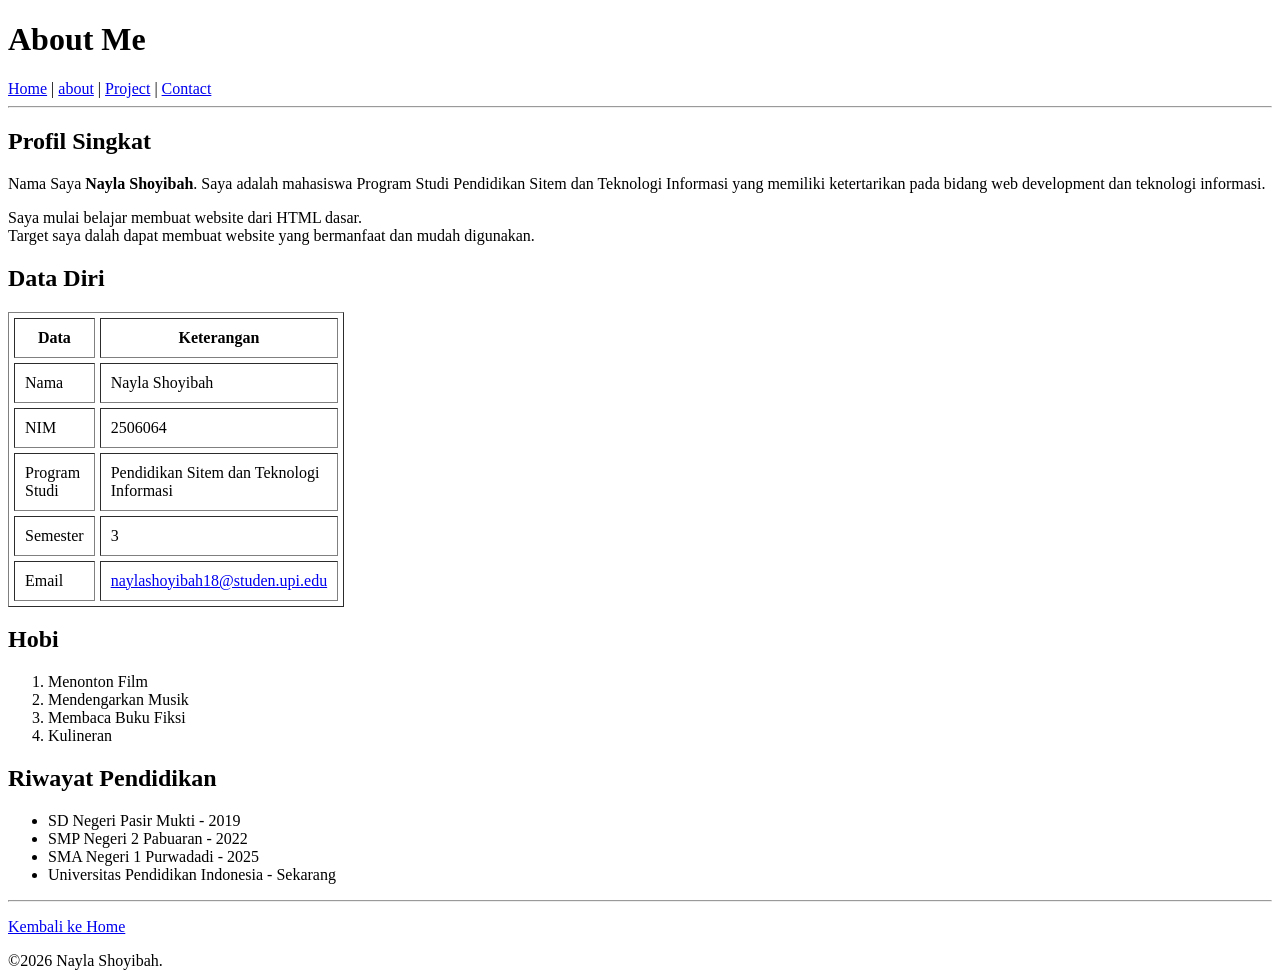
==== about.html @ e23f0d75 "Commit pertama tgl 9/9/2026" ====
<!doctype html>
<html lang="id">
  <head>
    <title>about Me</title>
  </head>
  <body>
    <!-- Isi halaman -->
    <h1>About Me</h1>
    <nav>
      <a href="home.html">Home</a> | <a href="about.html">about</a> |
      <a href="project.html">Project</a> |
      <a href="contact.html">Contact</a>
    </nav>
    <hr />
    <h2>Profil Singkat</h2>
    <p>
      Nama Saya <strong>Nayla Shoyibah</strong>. Saya adalah mahasiswa Program
      Studi Pendidikan Sitem dan Teknologi Informasi yang memiliki ketertarikan
      pada bidang web development dan teknologi informasi.
    </p>
    <p>
      Saya mulai belajar membuat website dari HTML dasar.
      <br />Target saya dalah dapat membuat website yang bermanfaat dan mudah
      digunakan.
    </p>
    <h2>Data Diri</h2>
    <table border="1" cellspacing="5" cellpadding="10" width="20%">
      <tr>
        <td align="center"><strong>Data</strong></td>
        <td align="center"><strong>Keterangan</strong></td>
      </tr>
      <tr>
        <td>Nama</td>
        <td>Nayla Shoyibah</td>
      </tr>
      <tr>
        <td>NIM</td>
        <td>2506064</td>
      </tr>
      <tr>
        <td>Program Studi</td>
        <td>Pendidikan Sitem dan Teknologi Informasi</td>
      </tr>
      <tr>
        <td>Semester</td>
        <td>3</td>
      </tr>
      <tr>
        <td>Email</td>
        <td>
          <a href="mailto:naylashoyibah18@studen.upi.edu.html">naylashoyibah18@studen.upi.edu</a>
        </td>
      </tr>
    </table>
    <h2>Hobi</h2>
    <ol>
      <li>Menonton Film</li>
      <li>Mendengarkan Musik</li>
      <li>Membaca Buku Fiksi</li>
      <li>Kulineran</li>
    </ol>
    <h2>Riwayat Pendidikan</h2>
    <ul>
      <li>SD Negeri Pasir Mukti - 2019</li>
      <li>SMP Negeri 2 Pabuaran - 2022</li>
      <li>SMA Negeri 1 Purwadadi - 2025</li>
      <li>Universitas Pendidikan Indonesia - Sekarang</li>
    </ul>
    <hr />
    <p>
    <a href="home.html">Kembali ke Home</a>
    </p>
    ©2026 Nayla Shoyibah.
  </body>
</html>
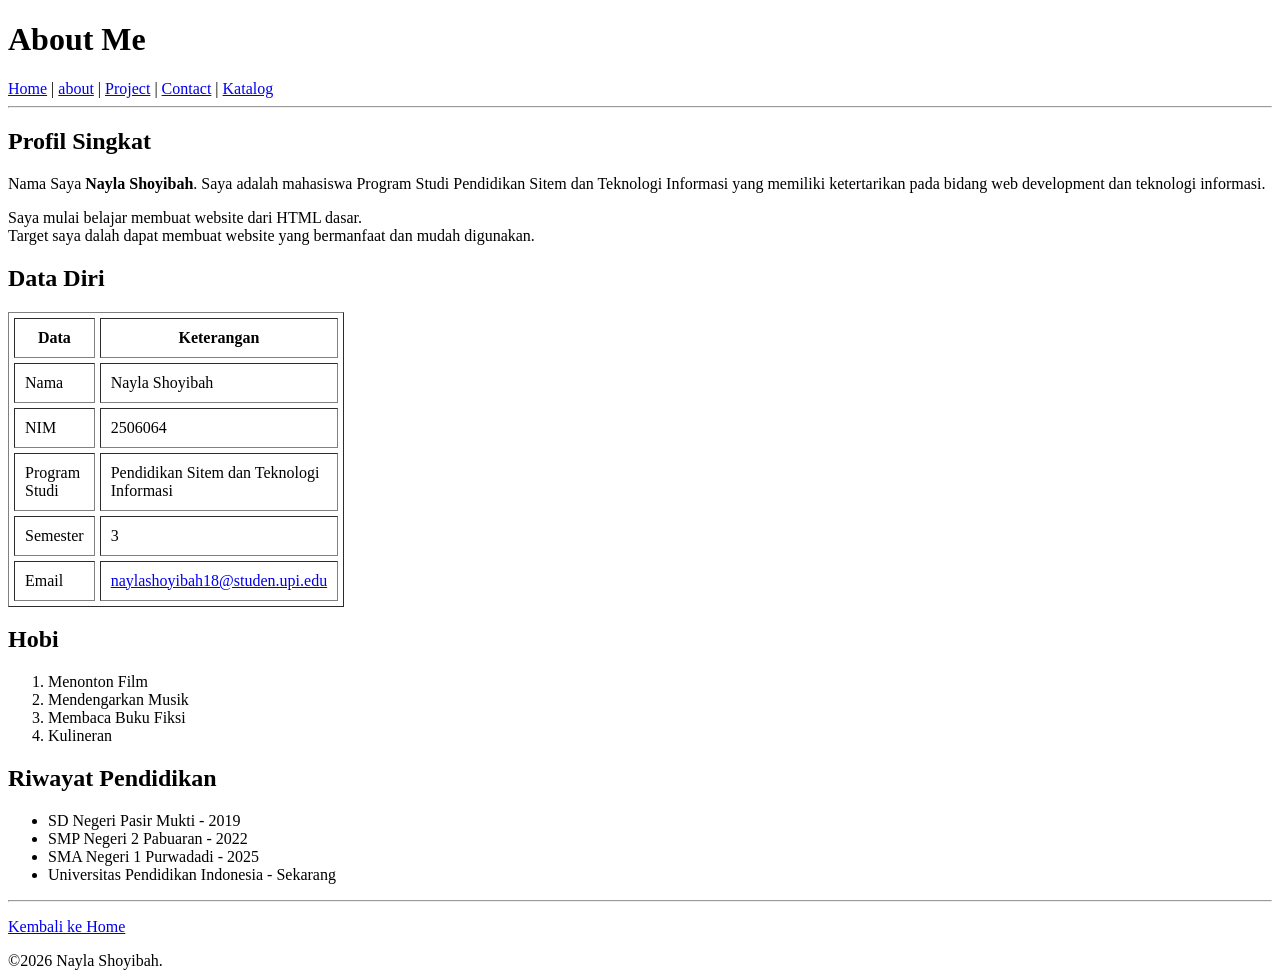
==== commit 5ea9d7d7: "Membuat tab katalog" ====
--- a/about.html
+++ b/about.html
@@ -7,9 +7,10 @@
     <!-- Isi halaman -->
     <h1>About Me</h1>
     <nav>
-      <a href="home.html">Home</a> | <a href="about.html">about</a> |
+      <a href="index.html">Home</a> | <a href="about.html">about</a> |
       <a href="project.html">Project</a> |
-      <a href="contact.html">Contact</a>
+      <a href="contact.html">Contact</a> |
+      <a href="katalog.html">Katalog</a>
     </nav>
     <hr />
     <h2>Profil Singkat</h2>
@@ -68,7 +69,7 @@
     </ul>
     <hr />
     <p>
-    <a href="home.html">Kembali ke Home</a>
+    <a href="index.html">Kembali ke Home</a>
     </p>
     ©2026 Nayla Shoyibah.
   </body>
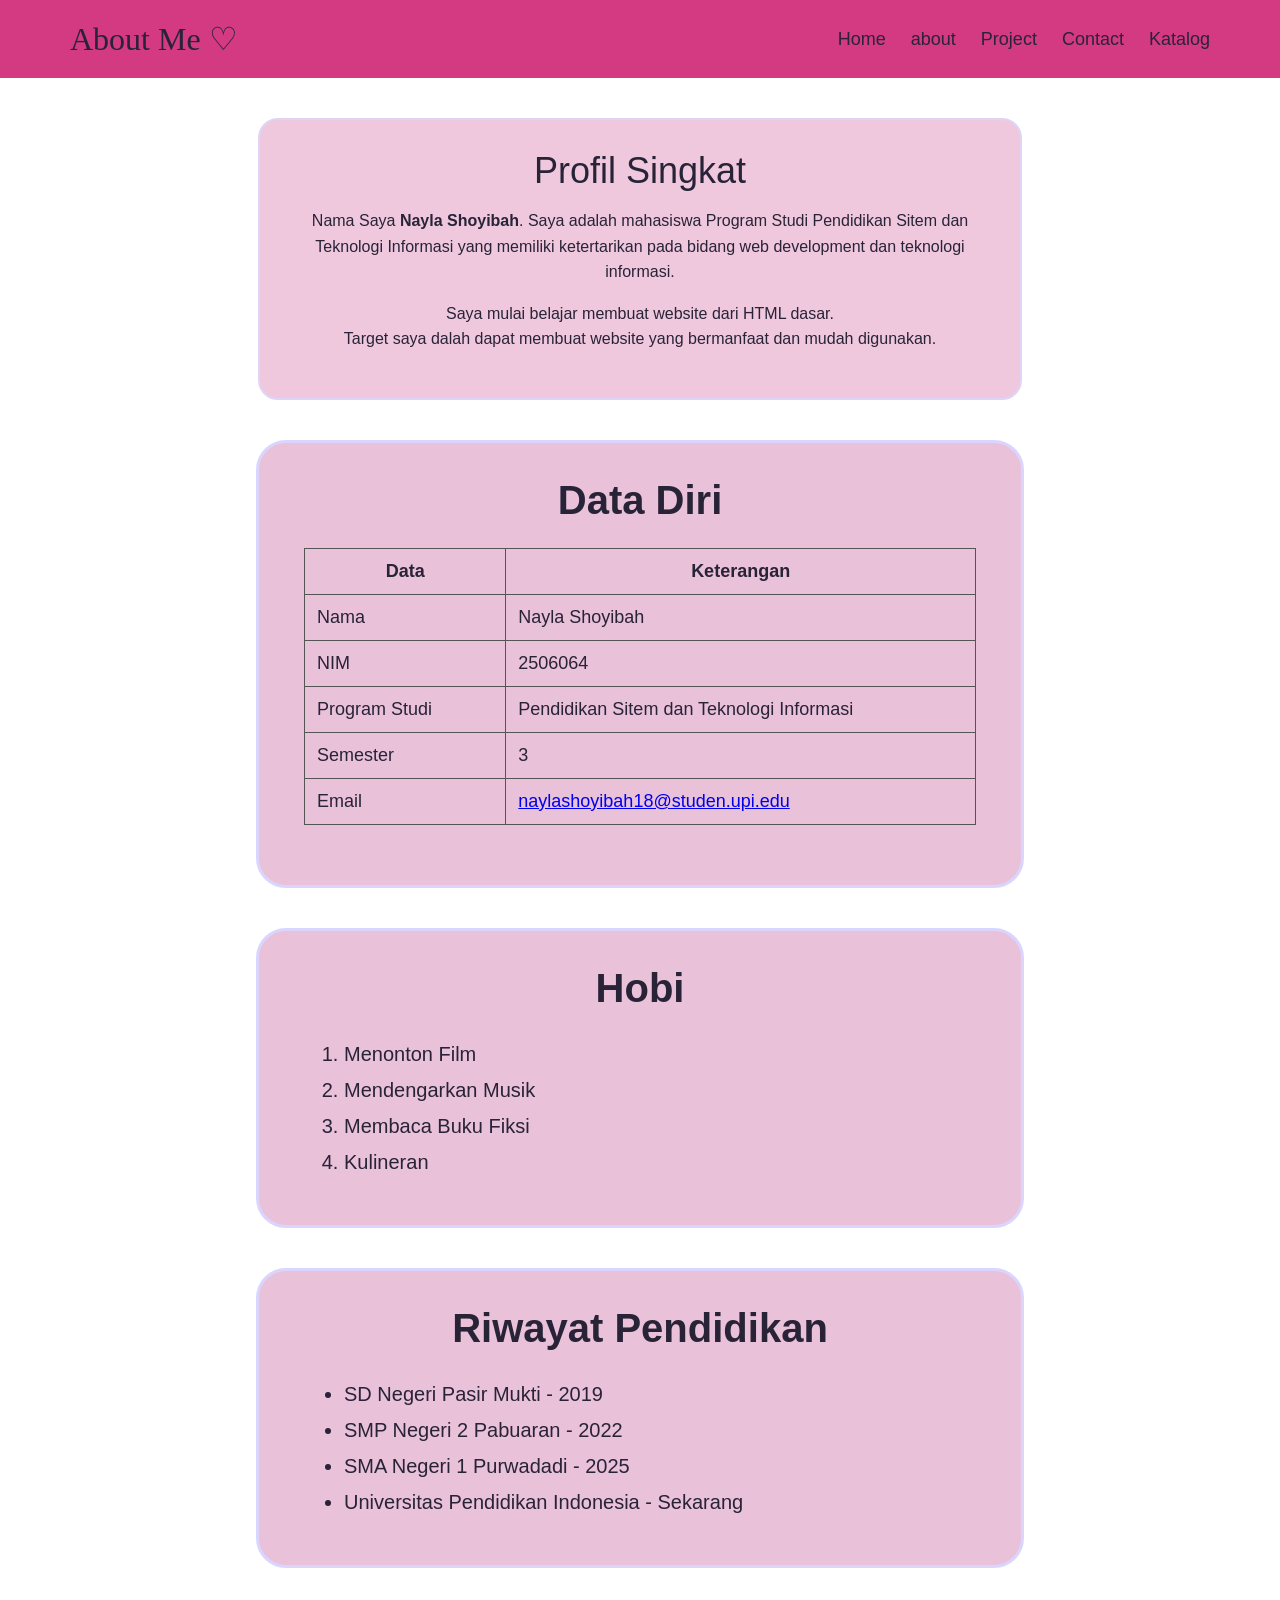
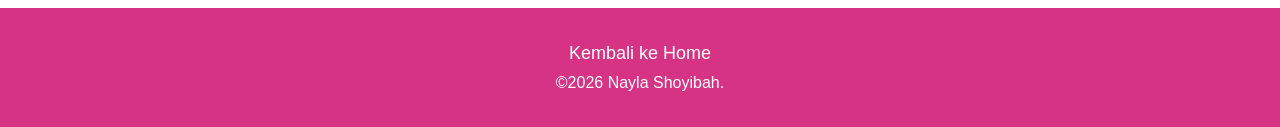
==== commit ed6590ba: "Menambahkan Style.css" ====
--- a/about.html
+++ b/about.html
@@ -2,18 +2,26 @@
 <html lang="id">
   <head>
     <title>about Me</title>
+    <link rel="stylesheet" href="style.css">
   </head>
   <body>
     <!-- Isi halaman -->
-    <h1>About Me</h1>
+    <header>
+         <div class="logo">About Me ♡</div>
+
     <nav>
-      <a href="index.html">Home</a> | <a href="about.html">about</a> |
-      <a href="project.html">Project</a> |
-      <a href="contact.html">Contact</a> |
+  
+      <div class="link-navbar">
+      <a href="index.html">Home</a> 
+      <a href="about.html">about</a> 
+      <a href="project.html">Project</a> 
+      <a href="contact.html">Contact</a>
       <a href="katalog.html">Katalog</a>
+      </div>
     </nav>
-    <hr />
-    <h2>Profil Singkat</h2>
+  </header>
+        <div class="profil"
+            <h2 id="judul-profil">Profil Singkat</h2>
     <p>
       Nama Saya <strong>Nayla Shoyibah</strong>. Saya adalah mahasiswa Program
       Studi Pendidikan Sitem dan Teknologi Informasi yang memiliki ketertarikan
@@ -24,7 +32,10 @@
       <br />Target saya dalah dapat membuat website yang bermanfaat dan mudah
       digunakan.
     </p>
-    <h2>Data Diri</h2>
+  </div>
+   <div class="data-diri">
+    <h2 id="judul-data">Data Diri</h2>
+
     <table border="1" cellspacing="5" cellpadding="10" width="20%">
       <tr>
         <td align="center"><strong>Data</strong></td>
@@ -53,24 +64,30 @@
         </td>
       </tr>
     </table>
-    <h2>Hobi</h2>
+    </div>
+    <div class="Hobi">
+    <h2 id="judul-hobi">Hobi</h2>
     <ol>
       <li>Menonton Film</li>
       <li>Mendengarkan Musik</li>
       <li>Membaca Buku Fiksi</li>
       <li>Kulineran</li>
     </ol>
-    <h2>Riwayat Pendidikan</h2>
+    </div>
+    <div class="Riwayat-Pendidikan">
+    <h2 id="judul-Riwayat">Riwayat Pendidikan</h2>
     <ul>
       <li>SD Negeri Pasir Mukti - 2019</li>
       <li>SMP Negeri 2 Pabuaran - 2022</li>
       <li>SMA Negeri 1 Purwadadi - 2025</li>
       <li>Universitas Pendidikan Indonesia - Sekarang</li>
     </ul>
-    <hr />
+    </div>
+    <footer>
     <p>
-    <a href="index.html">Kembali ke Home</a>
+        <a href="index.html">Kembali ke Home</a>
     </p>
-    ©2026 Nayla Shoyibah.
-  </body>
+
+    <p>©2026 Nayla Shoyibah.</p>
+</footer>
 </html>
--- a/style.css
+++ b/style.css
@@ -0,0 +1,656 @@
+body {
+    margin: 0;
+    font-family: Arial, sans-serif;
+    color: #292338;
+}
+
+header {
+    padding: 15px 50px;
+}
+
+
+.logo {
+    font-family: "Brush Script MT", cursive;
+    font-size: 32px;
+}
+
+.link-navbar {
+    display: flex;
+    gap: 25px;
+}
+
+.link-navbar a {
+    text-decoration: none;
+    color: #292338;
+    transition: 0.3s;
+}
+
+.link-navbar a:hover {
+    color: #f66eb2;
+}
+
+
+/* NAVBAR */
+header {
+    display: flex;
+    justify-content: space-between;
+    align-items: center;
+    padding: 20px 70px;
+    background-color: #d33a82;
+}
+
+.logo {
+    font-family: "Brush Script MT", cursive;
+    font-size: 32px;
+}
+
+.link-navbar {
+    display: flex;
+    gap: 25px;
+}
+
+.link-navbar a {
+    text-decoration: none;
+    color: #292338;
+    font-size: 18px;
+    transition: 0.3s;
+}
+
+.link-navbar a:hover {
+    color:  #B85C7A;
+}
+
+
+/* BAGIAN PROFIL */
+.hero {
+    max-width: 900px;
+    margin: 50px auto;
+    padding: 35px;
+    display: flex;
+    align-items: center;
+    justify-content: space-between;
+    gap: 35px;
+    background-color: #efc8dd;
+    border-radius: 25px;
+}
+
+
+.hero-text {
+    max-width: 550px;
+}
+
+#judul-profil {
+    font-size: 36px;
+    color: #292338;
+}
+
+.hero p {
+    font-size: 16px;
+    line-height: 1.6;
+}
+
+
+/* FOTO */
+.foto-profil {
+    width: 280px;
+    height: 350px;
+    object-fit: cover;
+    border: 3px solid #292338;
+    border-radius: 20px;
+    margin: 0;
+    animation: muncul 1s ease-out;
+}
+
+
+/* SKILL */
+.skills {
+    max-width: 1100px;
+    margin: 50px auto;
+    text-align: center;
+}
+
+.skills h2 {
+    font-size: 32px;
+}
+
+.skill-list {
+    display: flex;
+    justify-content: center;
+    gap: 20px;
+    flex-wrap: wrap;
+}
+
+.skill-card {
+    padding: 20px 25px;
+    background-color: white;
+    border-radius: 15px;
+    border: 2px solid #f7c6d0;
+
+    transition: 0.3s;
+}
+
+.skill-card:hover {
+    transform: translateY(-8px);
+}
+
+
+/* ANIMASI */
+@keyframes muncul {
+    from {
+        opacity: 0;
+        transform: translateY(30px);
+    }
+
+    to {
+        opacity: 1;
+        transform: translateY(0);
+    }
+    
+}
+
+/* Profil */
+.profil {
+    background-color: #efc8dd;
+    width: 700px;
+    margin: 40px auto;
+    padding: 30px;
+    border-radius: 20px;
+    border: 2px solid #ded5f6;
+    transition: 0.3s;
+    text-align: center;
+}
+
+.profil h2 {
+    font-size: 32px;
+    margin-top: 0;
+    text-align: center;
+}
+
+.profil p {
+    font-size: 16px;
+    line-height: 1.6;
+}
+
+.profil:hover {
+    transform: translateY(-8px);
+}
+
+/* Data Diri */
+
+.data-diri {
+    width: 60%;
+    margin: 40px auto;
+    padding: 35px 45px 60px;
+    background-color: #e9c1d9;
+    border: 3px solid #d9d5ff;
+    border-radius: 30px;
+    box-sizing: border-box;
+}
+
+#judul-data {
+    text-align: center;
+    font-size: 40px;
+    font-weight: bold;
+    margin: 0 0 25px 0;
+}
+
+/* Tabel Data Diri */
+
+.data-diri table {
+    width: 100%;
+    border-collapse: collapse;
+}
+
+.data-diri td {
+    border: 1px solid #555;
+    padding: 12px;
+    font-size: 18px;
+}
+
+.data-diri td:first-child {
+    width: 30%;
+}
+
+.data-diri tr:first-child td {
+    text-align: center;
+    font-weight: bold;
+}
+
+.data-diri:hover {
+    transform: translateY(-8px);
+}
+
+/* Hobi */
+.Hobi {
+    width: 60%;
+    margin: 40px auto;
+    padding: 35px 45px 45px;
+    background-color: #e9c1d9;
+    border: 3px solid #d9d5ff;
+    border-radius: 30px;
+    box-sizing: border-box;
+}
+
+#judul-hobi {
+    text-align: center;
+    font-size: 40px;
+    font-weight: bold;
+    margin: 0 0 25px 0;
+}
+
+.Hobi ol {
+    margin: 0;
+    padding-left: 40px;
+}
+
+.Hobi li {
+    font-size: 20px;
+    line-height: 1.8;
+}
+
+.hobi:hover {
+    transform: translateY(-8px);
+}
+
+/* =========================
+   RIWAYAT PENDIDIKAN
+========================= */
+
+.Riwayat-Pendidikan {
+    width: 60%;
+    margin: 40px auto;
+    padding: 35px 45px 45px;
+    background-color: #e9c1d9;
+    border: 3px solid #d9d5ff;
+    border-radius: 30px;
+    box-sizing: border-box;
+}
+
+#judul-Riwayat {
+    text-align: center;
+    font-size: 40px;
+    font-weight: bold;
+    margin: 0 0 25px 0;
+}
+
+.Riwayat-Pendidikan ul {
+    margin: 0;
+    padding-left: 40px;
+}
+
+.Riwayat-Pendidikan li {
+    font-size: 20px;
+    line-height: 1.8;
+}
+
+.Riwayat-pendidikan:hover {
+    transform: translateY(-8px);
+}
+
+footer {
+    background-color: #d63384;
+    padding: 25px;
+    text-align: center;
+    margin-top: 40px;
+}
+
+footer a {
+    color: white;
+    text-decoration: none;
+    font-size: 18px;
+}
+
+footer p {
+    color: white;
+    margin: 10px 0;
+}
+
+/* project */
+.project-container {
+    width: 85%;
+    max-width: 1100px;
+    margin: 50px auto;
+    text-align: center;
+}
+
+.project-container h1 {
+    font-size: 40px;
+    color: #292338;
+    margin-bottom: 10px;
+}
+
+.project-container > p {
+    font-size: 17px;
+    color: #555;
+    margin-bottom: 35px;
+}
+
+/* Kumpulan kartu project */
+.project-list {
+    display: flex;
+    justify-content: center;
+    gap: 25px;
+    flex-wrap: wrap;
+}
+
+/* Kartu project */
+.project-card {
+    width: 300px;
+    background-color: #efc8dd;
+    border: 3px solid #d9d5ff;
+    border-radius: 25px;
+    padding: 20px;
+    box-sizing: border-box;
+    text-align: left;
+    transition: 0.3s;
+}
+
+/* Efek saat mouse diarahkan */
+.project-card:hover {
+    transform: translateY(-8px);
+}
+
+/* Gambar project */
+.project-card img {
+    width: 100%;
+    height: 180px;
+    object-fit: cover;
+    border-radius: 18px;
+    margin-bottom: 15px;
+}
+
+/* Judul project */
+.project-card h2 {
+    font-size: 23px;
+    color: #292338;
+    margin: 5px 0 10px;
+}
+
+/* Deskripsi project */
+.project-card p {
+    font-size: 15px;
+    line-height: 1.6;
+    color: #444;
+}
+
+/* Tombol / link project */
+.project-card a {
+    display: inline-block;
+    margin-top: 10px;
+    padding: 10px 18px;
+    background-color: #d63384;
+    color: white;
+    text-decoration: none;
+    border-radius: 20px;
+    transition: 0.3s;
+}
+
+/* Hover tombol */
+.project-card a:hover {
+    background-color: #b85c7a;
+    transform: scale(1.05);
+}
+
+.project-page .project-info {
+    width: 85%;
+    max-width: 1000px;
+    margin: 40px auto;
+    padding: 30px 40px;
+    background-color: #efc8dd;
+    border: 3px solid #d9d5ff;
+    border-radius: 25px;
+    box-sizing: border-box;
+}
+
+.project-page .project-info h2 {
+    text-align: center;
+    font-size: 30px;
+    color: #292338;
+    margin-top: 0;
+}
+
+/* Teknologi */
+.project-page .project-info ul {
+    width: 250px;
+    margin: auto;
+}
+
+.project-page .project-info li {
+    font-size: 18px;
+    line-height: 1.8;
+}
+
+/* Tabel */
+.project-page .project-info table {
+    width: 100%;
+    border-collapse: collapse;
+    margin-top: 20px;
+}
+
+.project-page .project-info th,
+.project-page .project-info td {
+    border: 1px solid #555;
+    padding: 12px;
+    text-align: center;
+}
+
+.project-page .project-info tr:first-child td {
+    background-color: #d63384;
+    color: white;
+    font-size: 18px;
+}
+
+.project-page .project-info th {
+    background-color: #f7d6e7;
+    color: #292338;
+}
+
+
+/* contact me */
+  
+
+.contact-page {
+    background-color: white;
+}
+
+.contact-page .link-navbar a {
+    color: #292338;
+}
+
+/* Judul dan isi halaman */
+.contact-page > h2 {
+    width: 85%;
+    max-width: 900px;
+    margin: 35px auto 10px;
+    color: #292338;
+    font-size: 32px;
+}
+
+.contact-page > p {
+    width: 85%;
+    max-width: 900px;
+    margin: 10px auto;
+    font-size: 17px;
+    line-height: 1.6;
+    color: #444;
+}
+
+/* Form Pesan */
+.contact-page table {
+    width: 85% !important;
+    max-width: 850px;
+    margin: 30px auto !important;
+    border-collapse: collapse;
+    background-color: #efc8dd;
+    border: 3px solid #d9d5ff;
+    border-radius: 20px;
+    overflow: hidden;
+}
+
+/* Judul form */
+.contact-page table tr:first-child td {
+    background-color: #d63384;
+    color: white;
+    font-size: 22px;
+    text-align: center !important;
+    padding: 15px;
+}
+
+/* Sel tabel */
+.contact-page table td {
+    border: 1px solid #aaa;
+    padding: 14px !important;
+    font-size: 16px;
+}
+
+/* Kolom label */
+.contact-page table td.label {
+    width: 30% !important;
+    text-align: right;
+    font-weight: bold;
+    color: #292338;
+}
+
+/* Input */
+.contact-page input[type="text"],
+.contact-page input[type="email"],
+.contact-page input[type="tel"],
+.contact-page input[type="date"],
+.contact-page select {
+    width: 80% !important;
+    padding: 10px;
+    border: 1px solid #aaa;
+    border-radius: 8px;
+    box-sizing: border-box;
+    font-size: 15px;
+}
+
+/* Radio button */
+.contact-page input[type="radio"] {
+    width: auto !important;
+}
+
+/* Textarea */
+.contact-page textarea {
+    width: 80% !important;
+    min-height: 120px;
+    padding: 10px;
+    border: 1px solid #aaa;
+    border-radius: 8px;
+    box-sizing: border-box;
+    resize: vertical;
+    font-family: Arial, sans-serif;
+}
+
+/* Tombol */
+.contact-page input[type="submit"],
+.contact-page button {
+    background-color: #d63384;
+    color: white;
+    border: none;
+    padding: 11px 25px;
+    border-radius: 20px;
+    font-size: 16px;
+    cursor: pointer;
+    transition: 0.3s;
+}
+
+.contact-page input[type="submit"]:hover,
+.contact-page button:hover {
+    background-color: #b85c7a;
+    transform: scale(1.05);
+}
+
+/* Link email */
+.contact-page a {
+    color: #d63384;
+}
+
+.contact-page a:hover {
+    color: #b85c7a;
+}
+
+/* Bagian bawah */
+.contact-page footer {
+    background-color: #d63384;
+    padding: 25px;
+    text-align: center;
+    margin-top: 40px;
+}
+
+.contact-page footer p,
+.contact-page footer a {
+    color: white;
+}
+
+/*KATALOG */
+
+.katalog-container {
+    width: 85%;
+    max-width: 1100px;
+    margin: 50px auto;
+    text-align: center;
+}
+
+.katalog-container h1 {
+    font-size: 40px;
+    color: #292338;
+    margin-bottom: 10px;
+}
+
+.katalog-container > p {
+    font-size: 17px;
+    color: #555;
+    margin-bottom: 35px;
+}
+
+/* Kumpulan produk */
+.katalog-list {
+    display: flex;
+    justify-content: center;
+    gap: 25px;
+    flex-wrap: wrap;
+}
+
+/* Kartu produk */
+.katalog-card {
+    width: 280px;
+    background-color: #efc8dd;
+    border: 3px solid #d9d5ff;
+    border-radius: 25px;
+    padding: 20px;
+    box-sizing: border-box;
+    transition: 0.3s;
+}
+
+/* Efek hover */
+.katalog-card:hover {
+    transform: translateY(-8px);
+}
+
+/* Gambar produk */
+.katalog-card img {
+    width: 100%;
+    height: 220px;
+    object-fit: cover;
+    border-radius: 18px;
+}
+
+/* Nama produk */
+.katalog-card h3 {
+    font-size: 23px;
+    color: #292338;
+    margin: 15px 0 5px;
+}
+
+/* Footer katalog */
+.katalog-container + footer {
+    background-color: #d63384;
+    padding: 25px;
+    text-align: center;
+    margin-top: 40px;
+}
+
+.katalog-container + footer p {
+    color: white;
+}
